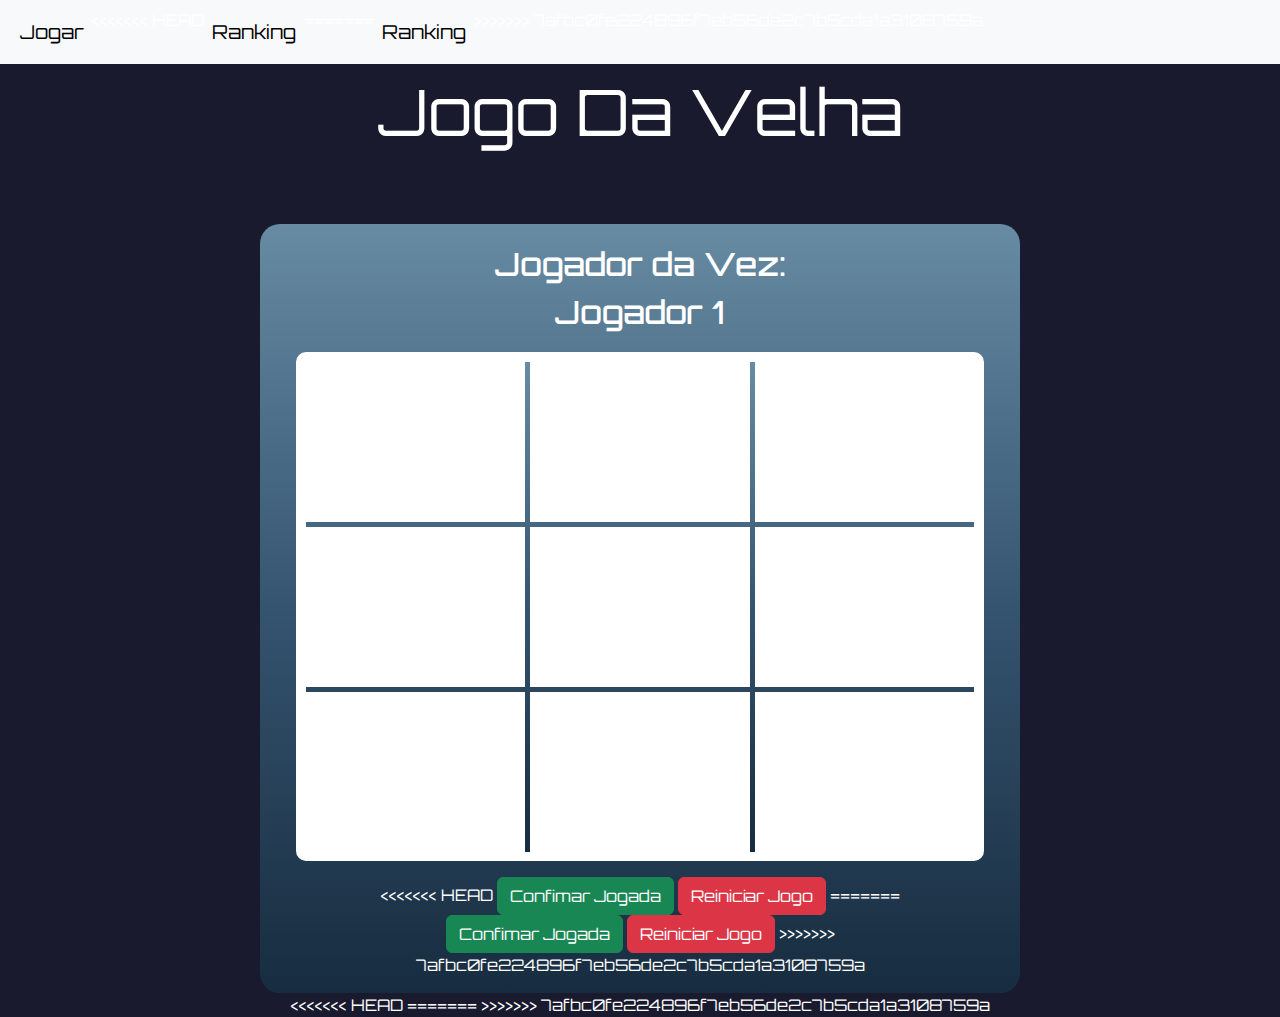
==== game.html @ c2aff3d4 "Merging branch main" ====
<!DOCTYPE html>
<html lang="pt-br">

<head>
    <meta charset="UTF-8">
    <meta name="viewport" content="width=device-width, initial-scale=1.0">

    <link href="https://cdn.jsdelivr.net/npm/bootstrap@5.3.3/dist/css/bootstrap.min.css" rel="stylesheet"
        integrity="sha384-QWTKZyjpPEjISv5WaRU9OFeRpok6YctnYmDr5pNlyT2bRjXh0JMhjY6hW+ALEwIH" crossorigin="anonymous">
    <script src="https://cdn.jsdelivr.net/npm/bootstrap@5.3.3/dist/js/bootstrap.bundle.min.js"
        integrity="sha384-YvpcrYf0tY3lHB60NNkmXc5s9fDVZLESaAA55NDzOxhy9GkcIdslK1eN7N6jIeHz"
        crossorigin="anonymous"></script>

    <link rel="preconnect" href="https://fonts.googleapis.com">
    <link rel="preconnect" href="https://fonts.gstatic.com" crossorigin>

    <link href="https://fonts.googleapis.com/css2?family=Orbitron:wght@400..900&display=swap" rel="stylesheet">
    <link href="https://fonts.googleapis.com/css2?family=Black+Ops+One&display=swap" rel="stylesheet">
    <link href="https://fonts.googleapis.com/css2?family=Luckiest+Guy&display=swap" rel="stylesheet">
    <link href="https://fonts.googleapis.com/css2?family=Monoton&display=swap" rel="stylesheet">

    <link rel="stylesheet" href="assets/css/styles.css">
    <title>Jogo da Velha</title>
</head>

<body>
    <nav class="navbar navbar-expand-lg bg-body-tertiary">
        <div class="container-fluid">
            <button class="navbar-toggler" type="button" data-bs-toggle="collapse" data-bs-target="#navbarNavAltMarkup"
                aria-controls="navbarNavAltMarkup" aria-expanded="false" aria-label="Toggle navigation">
                <span class="navbar-toggler-icon"></span>
            </button>
            <div class="collapse navbar-collapse" id="navbarNavAltMarkup">
                <div class="navbar-nav">
                    <a class="nav-link active" aria-current="page" href="/index.html">Jogar</a>
<<<<<<< HEAD
                    <a class="nav-link active" href="#">Ranking</a>
=======
                    <a class="nav-link active" href="ranking.html" target="_self">Ranking</a>
>>>>>>> 7afbc0fe224896f7eb56de2c7b5cda1a3108759a
                </div>
            </div>
        </div>
    </nav>
    <div class="container text-center">
        <div class="row">
            <div class="title">
                Jogo Da Velha
            </div>
        </div>
        <div class="row center">
            <div class="col col-lg-8 boardBg">
                <div class="row">
                    <div class="player">
                        Jogador da Vez:
                        <div class="playerName">
                            Jogador 1
                        </div>
                    </div>
                </div>
                <div class="row boardRow">
                    <div class="board">
                        <div class="grid-container">
                            <div class="grid-cell" id="cell-1" onclick="choosePosition(1)"></div>
                            <div class="grid-cell" id="cell-2" onclick="choosePosition(2)"></div>
                            <div class="grid-cell" id="cell-3" onclick="choosePosition(3)"></div>
                            <div class="grid-cell" id="cell-4" onclick="choosePosition(4)"></div>
                            <div class="grid-cell" id="cell-5" onclick="choosePosition(5)"></div>
                            <div class="grid-cell" id="cell-6" onclick="choosePosition(6)"></div>
                            <div class="grid-cell" id="cell-7" onclick="choosePosition(7)"></div>
                            <div class="grid-cell" id="cell-8" onclick="choosePosition(8)"></div>
                            <div class="grid-cell" id="cell-9" onclick="choosePosition(9)"></div>
                        </div>
                    </div>
                </div>
                <div class="row">
                    <div class="col colBtn" style="margin-top: 1em;">
<<<<<<< HEAD
                        <button type="button" class="btn btn-success" onclick="ConfirmMove()">Confimar Jogada</button>
                        <button type="button" class="btn btn-danger" onclick="ResetGame()">Reiniciar Jogo</button>
=======
                        <button type="button" class="btn btn-success">Confimar Jogada</button>
                        <button type="button" class="btn btn-danger">Reiniciar Jogo</button>
>>>>>>> 7afbc0fe224896f7eb56de2c7b5cda1a3108759a
                    </div>
                </div>
            </div>
        </div>
<<<<<<< HEAD
        <script src="assets/js/main.js"></script>
=======
        <script type="module" src="assets/js/main.js"></script>
>>>>>>> 7afbc0fe224896f7eb56de2c7b5cda1a3108759a
</body>

</html>
---- assets/css/styles.css ----
.title {
<<<<<<< HEAD
    font-family: "Luckiest Guy", sans-serif;
    font-size: 4em;
=======
    font-size: 3em;
    margin-bottom: 1em;
>>>>>>> 7afbc0fe224896f7eb56de2c7b5cda1a3108759a
}

.boardBg {
    background: rgb(23, 44, 63);
    background: linear-gradient(0deg, rgba(23, 44, 63, 1) 0%, rgba(53, 84, 112, 1) 50%, rgba(103, 139, 163, 1) 100%);
    border-radius: 20px;
    padding: 1em 3em;
    color: white;
}

.center {
    display: flex;
    justify-content: center;
}

.player {
    font-size: 2em;
    font-weight: 500;
}

.board {
    background-color: white;
    width: 100%;
    padding: 0.6em;
    border-radius: 10px;
}

.grid-container {
    display: grid;
    grid-template-columns: repeat(3, 1fr);
    grid-gap: 5px;
    background: rgb(23, 44, 63);
    background: linear-gradient(0deg, rgba(23, 44, 63, 1) 0%, rgba(53, 84, 112, 1) 50%, rgba(103, 139, 163, 1) 100%);
}

.grid-cell {
    background-color: #fff;
    padding: 20px;
    text-align: center;
    height: 10em;
}

.grid-cell:hover {
    background-color: #d3d3d3;
}

.boardRow {
    display: flex;
    justify-content: center;
    margin-top: 1em;
}

img {
    height: 100%;
}

li {
    list-style-type: none;
}

body {
    background-color: #1a1a2e;
    color: white;
    font-family: 'Orbitron', sans-serif;
<<<<<<< HEAD
=======
}

.nav-link {
    font-size: 1.2em;
    padding: 0.5em 1em;
    border-radius: 5px;
    transition: background-color 0.3s, transform 0.3s;
}

.nav-link:hover {
    background-color: #483796b7;
    transform: scale(1.05);
>>>>>>> 7afbc0fe224896f7eb56de2c7b5cda1a3108759a
}
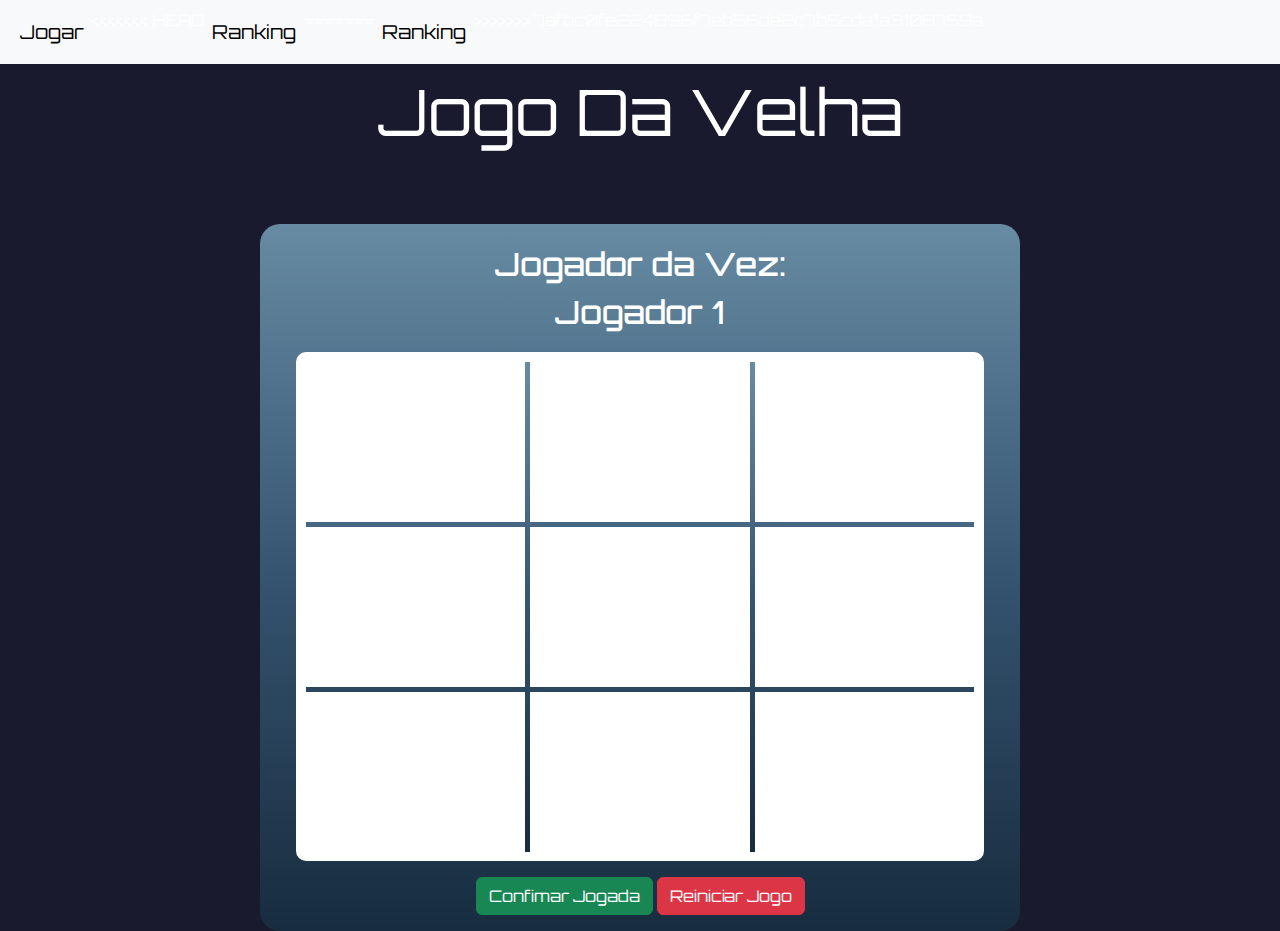
==== commit 496f8099: "button reset" ====
--- a/game.html
+++ b/game.html
@@ -75,22 +75,13 @@
                 </div>
                 <div class="row">
                     <div class="col colBtn" style="margin-top: 1em;">
-<<<<<<< HEAD
-                        <button type="button" class="btn btn-success" onclick="ConfirmMove()">Confimar Jogada</button>
+                        <button type="button" class="btn btn-success">Confimar Jogada</button>
                         <button type="button" class="btn btn-danger" onclick="ResetGame()">Reiniciar Jogo</button>
-=======
-                        <button type="button" class="btn btn-success">Confimar Jogada</button>
-                        <button type="button" class="btn btn-danger">Reiniciar Jogo</button>
->>>>>>> 7afbc0fe224896f7eb56de2c7b5cda1a3108759a
                     </div>
                 </div>
             </div>
         </div>
-<<<<<<< HEAD
-        <script src="assets/js/main.js"></script>
-=======
         <script type="module" src="assets/js/main.js"></script>
->>>>>>> 7afbc0fe224896f7eb56de2c7b5cda1a3108759a
 </body>
 
 </html>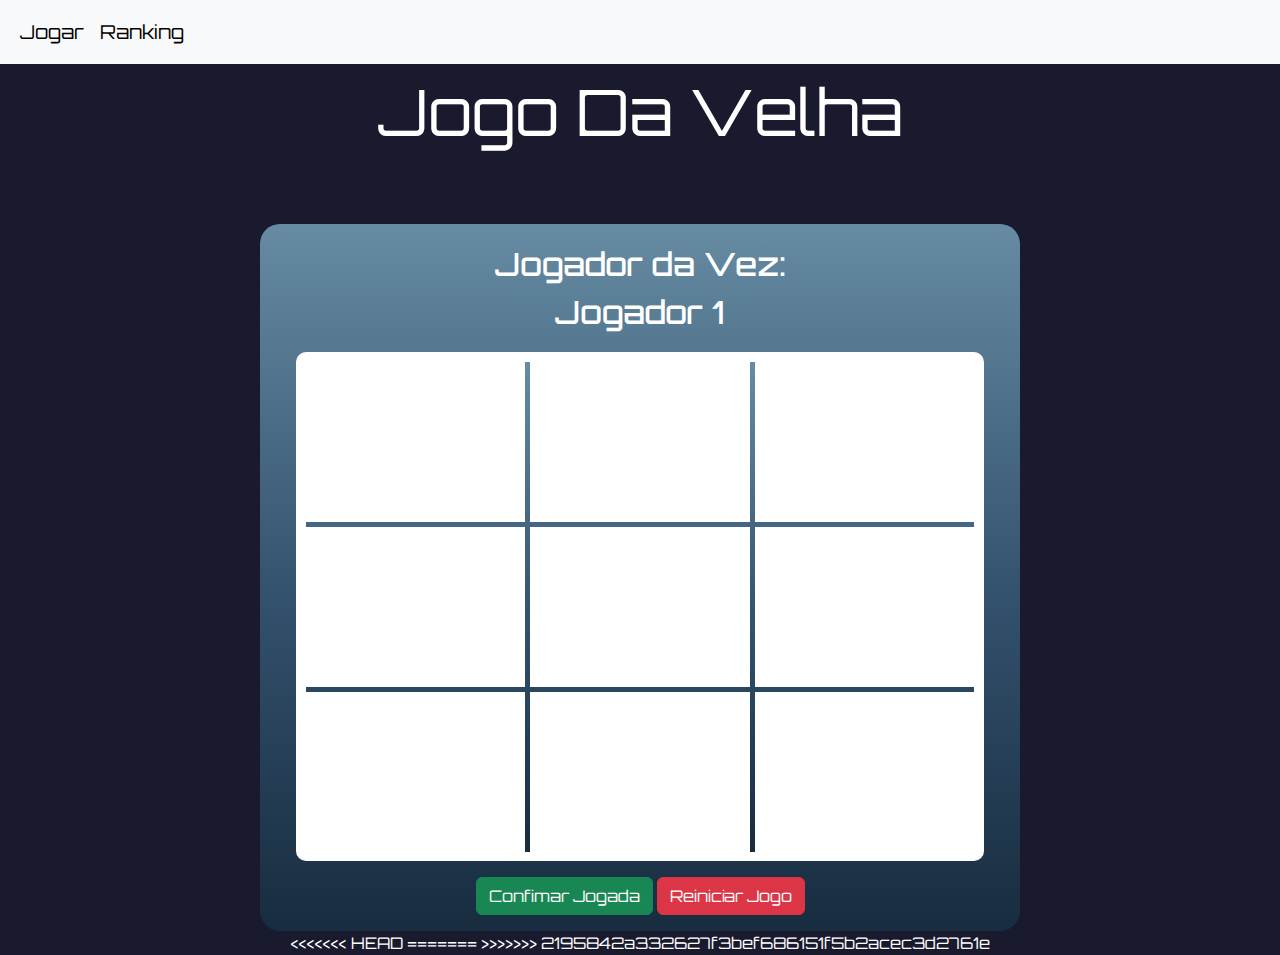
==== commit b3e952cd: "merging branch main" ====
--- a/game.html
+++ b/game.html
@@ -33,11 +33,7 @@
             <div class="collapse navbar-collapse" id="navbarNavAltMarkup">
                 <div class="navbar-nav">
                     <a class="nav-link active" aria-current="page" href="/index.html">Jogar</a>
-<<<<<<< HEAD
-                    <a class="nav-link active" href="#">Ranking</a>
-=======
                     <a class="nav-link active" href="ranking.html" target="_self">Ranking</a>
->>>>>>> 7afbc0fe224896f7eb56de2c7b5cda1a3108759a
                 </div>
             </div>
         </div>
@@ -76,12 +72,16 @@
                 <div class="row">
                     <div class="col colBtn" style="margin-top: 1em;">
                         <button type="button" class="btn btn-success">Confimar Jogada</button>
-                        <button type="button" class="btn btn-danger" onclick="ResetGame()">Reiniciar Jogo</button>
+                        <button type="button" class="btn btn-danger">Reiniciar Jogo</button>
                     </div>
                 </div>
             </div>
         </div>
+<<<<<<< HEAD
         <script type="module" src="assets/js/main.js"></script>
+=======
+        <script src="assets/js/main.js"></script>
+>>>>>>> 2195842a332627f3bef686151f5b2acec3d2761e
 </body>
 
 </html>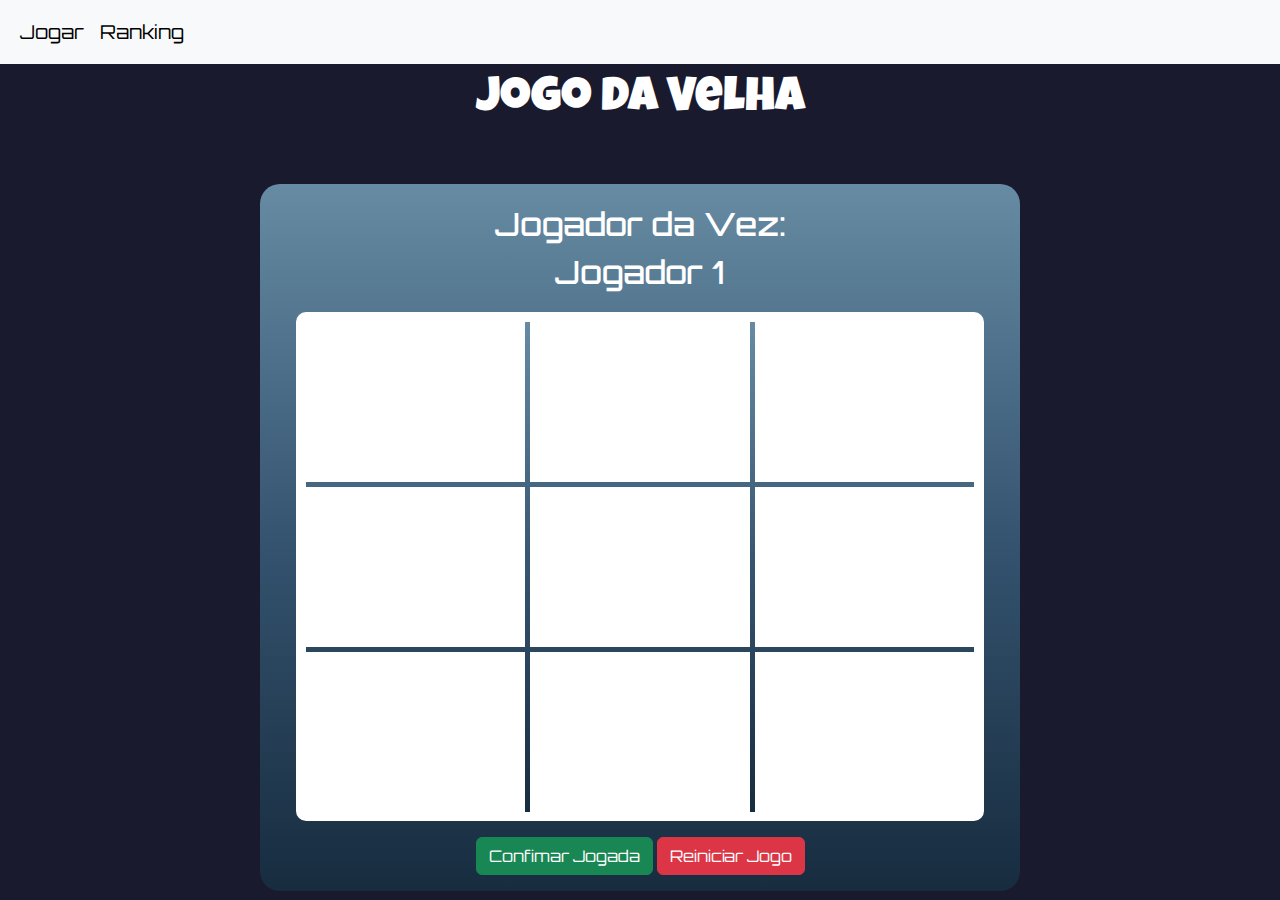
==== commit 038cb435: "Merge branch 'main' into Peter" ====
--- a/game.html
+++ b/game.html
@@ -72,16 +72,13 @@
                 <div class="row">
                     <div class="col colBtn" style="margin-top: 1em;">
                         <button type="button" class="btn btn-success">Confimar Jogada</button>
-                        <button type="button" class="btn btn-danger">Reiniciar Jogo</button>
+                        <button type="button" class="btn btn-danger" onclick="ResetGame()">Reiniciar Jogo</button>
                     </div>
                 </div>
             </div>
         </div>
-<<<<<<< HEAD
+
         <script type="module" src="assets/js/main.js"></script>
-=======
-        <script src="assets/js/main.js"></script>
->>>>>>> 2195842a332627f3bef686151f5b2acec3d2761e
 </body>
 
 </html>--- a/assets/css/styles.css
+++ b/assets/css/styles.css
@@ -1,11 +1,8 @@
 .title {
-<<<<<<< HEAD
     font-family: "Luckiest Guy", sans-serif;
     font-size: 4em;
-=======
     font-size: 3em;
     margin-bottom: 1em;
->>>>>>> 7afbc0fe224896f7eb56de2c7b5cda1a3108759a
 }
 
 .boardBg {
@@ -70,8 +67,6 @@
     background-color: #1a1a2e;
     color: white;
     font-family: 'Orbitron', sans-serif;
-<<<<<<< HEAD
-=======
 }
 
 .nav-link {
@@ -84,5 +79,4 @@
 .nav-link:hover {
     background-color: #483796b7;
     transform: scale(1.05);
->>>>>>> 7afbc0fe224896f7eb56de2c7b5cda1a3108759a
 }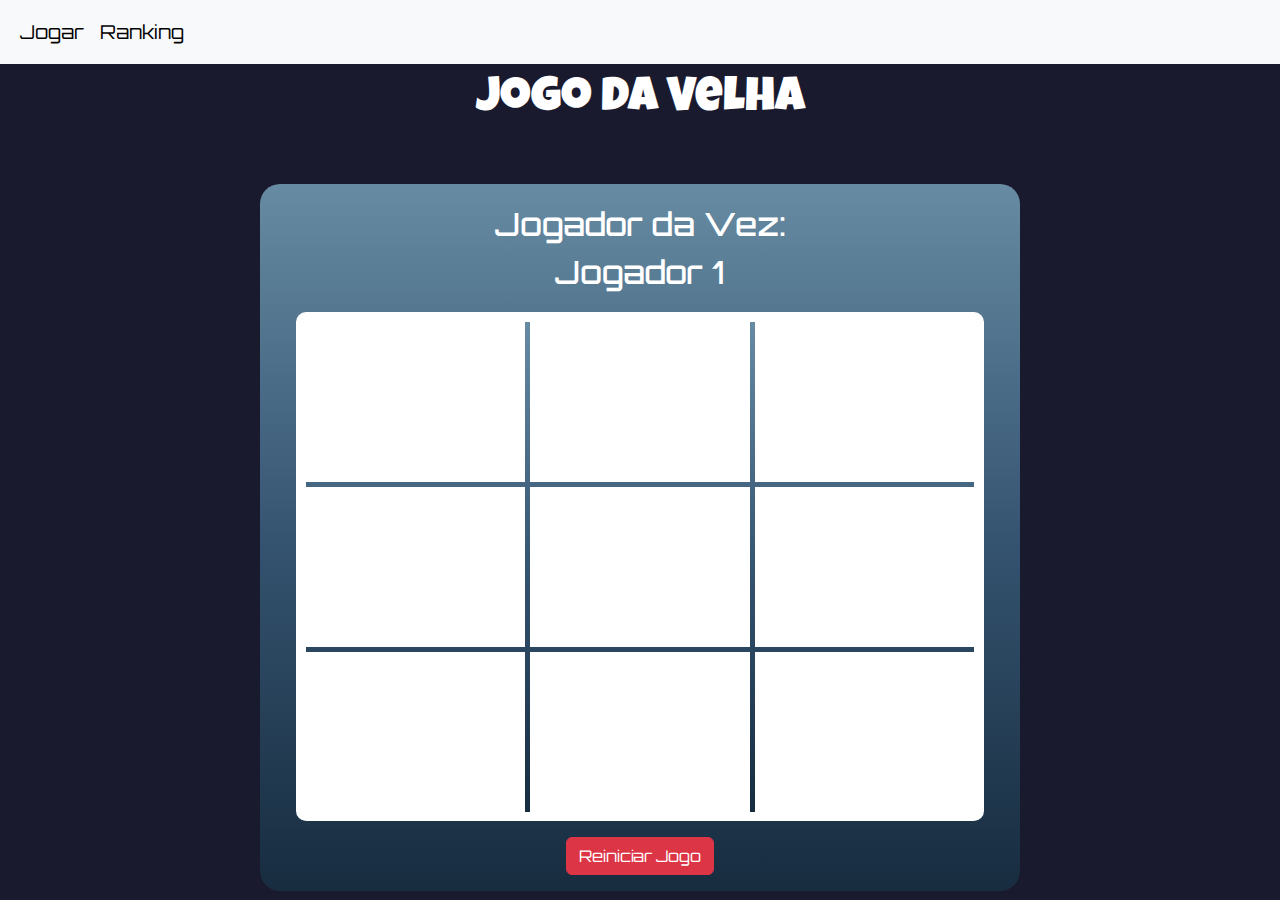
==== commit 556f9514: "Formating" ====
--- a/game.html
+++ b/game.html
@@ -32,7 +32,7 @@
             </button>
             <div class="collapse navbar-collapse" id="navbarNavAltMarkup">
                 <div class="navbar-nav">
-                    <a class="nav-link active" aria-current="page" href="/index.html">Jogar</a>
+                    <a class="nav-link active" aria-current="page" href="index.html">Jogar</a>
                     <a class="nav-link active" href="ranking.html" target="_self">Ranking</a>
                 </div>
             </div>
@@ -71,7 +71,6 @@
                 </div>
                 <div class="row">
                     <div class="col colBtn" style="margin-top: 1em;">
-                        <button type="button" class="btn btn-success">Confimar Jogada</button>
                         <button type="button" class="btn btn-danger" onclick="ResetGame()">Reiniciar Jogo</button>
                     </div>
                 </div>
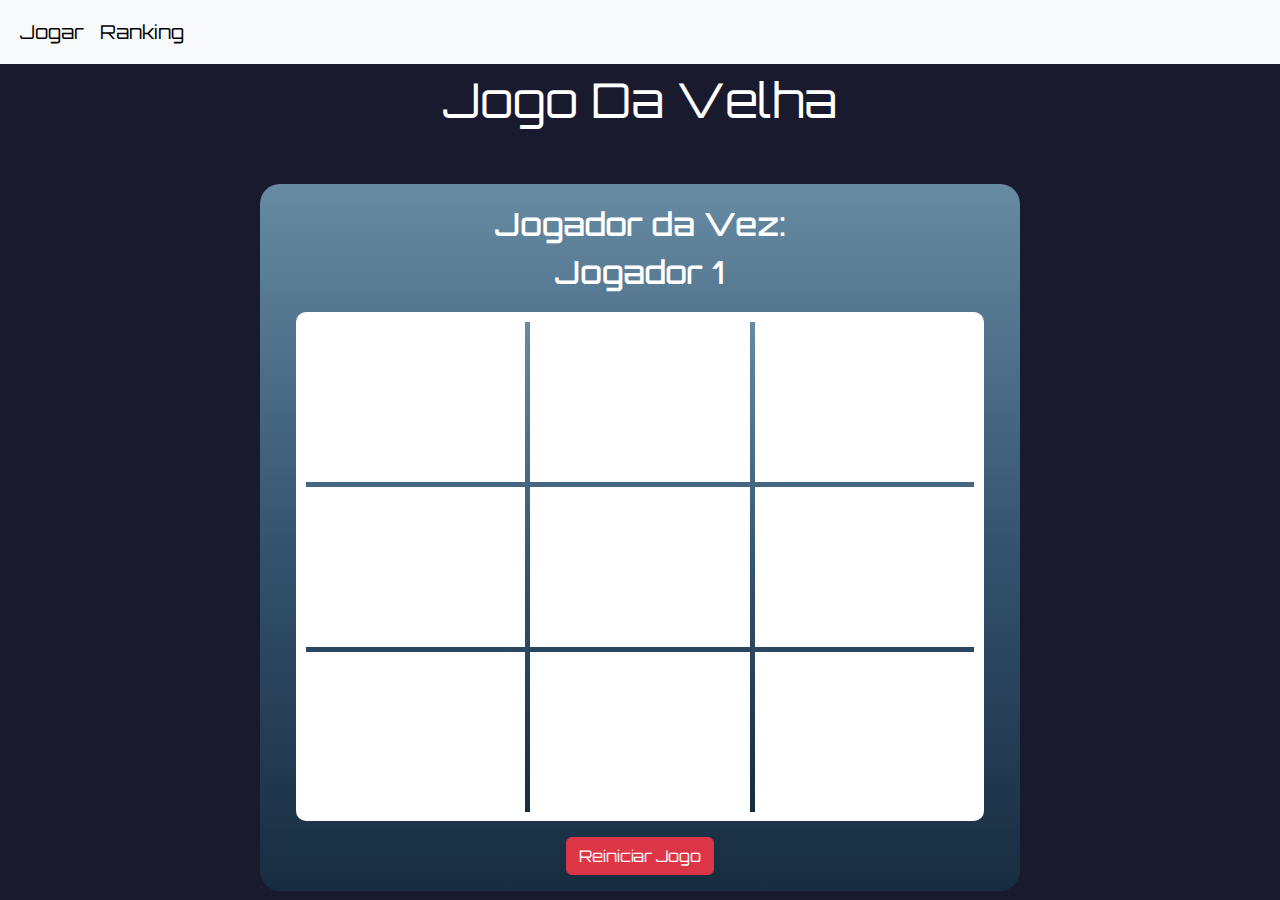
==== commit c979f87f: "Deixando o game mais responsível" ====
--- a/game.html
+++ b/game.html
@@ -70,8 +70,8 @@
                     </div>
                 </div>
                 <div class="row">
-                    <div class="col colBtn" style="margin-top: 1em;">
-                        <button type="button" class="btn btn-danger" onclick="ResetGame()">Reiniciar Jogo</button>
+                    <div class="col- colBtn" style="margin-top: 1em;">
+                        <button type="button" class="btn btn-danger" onclick="confirmReset()">Reiniciar Jogo</button>
                     </div>
                 </div>
             </div>
--- a/assets/css/styles.css
+++ b/assets/css/styles.css
@@ -1,6 +1,4 @@
 .title {
-    font-family: "Luckiest Guy", sans-serif;
-    font-size: 4em;
     font-size: 3em;
     margin-bottom: 1em;
 }
